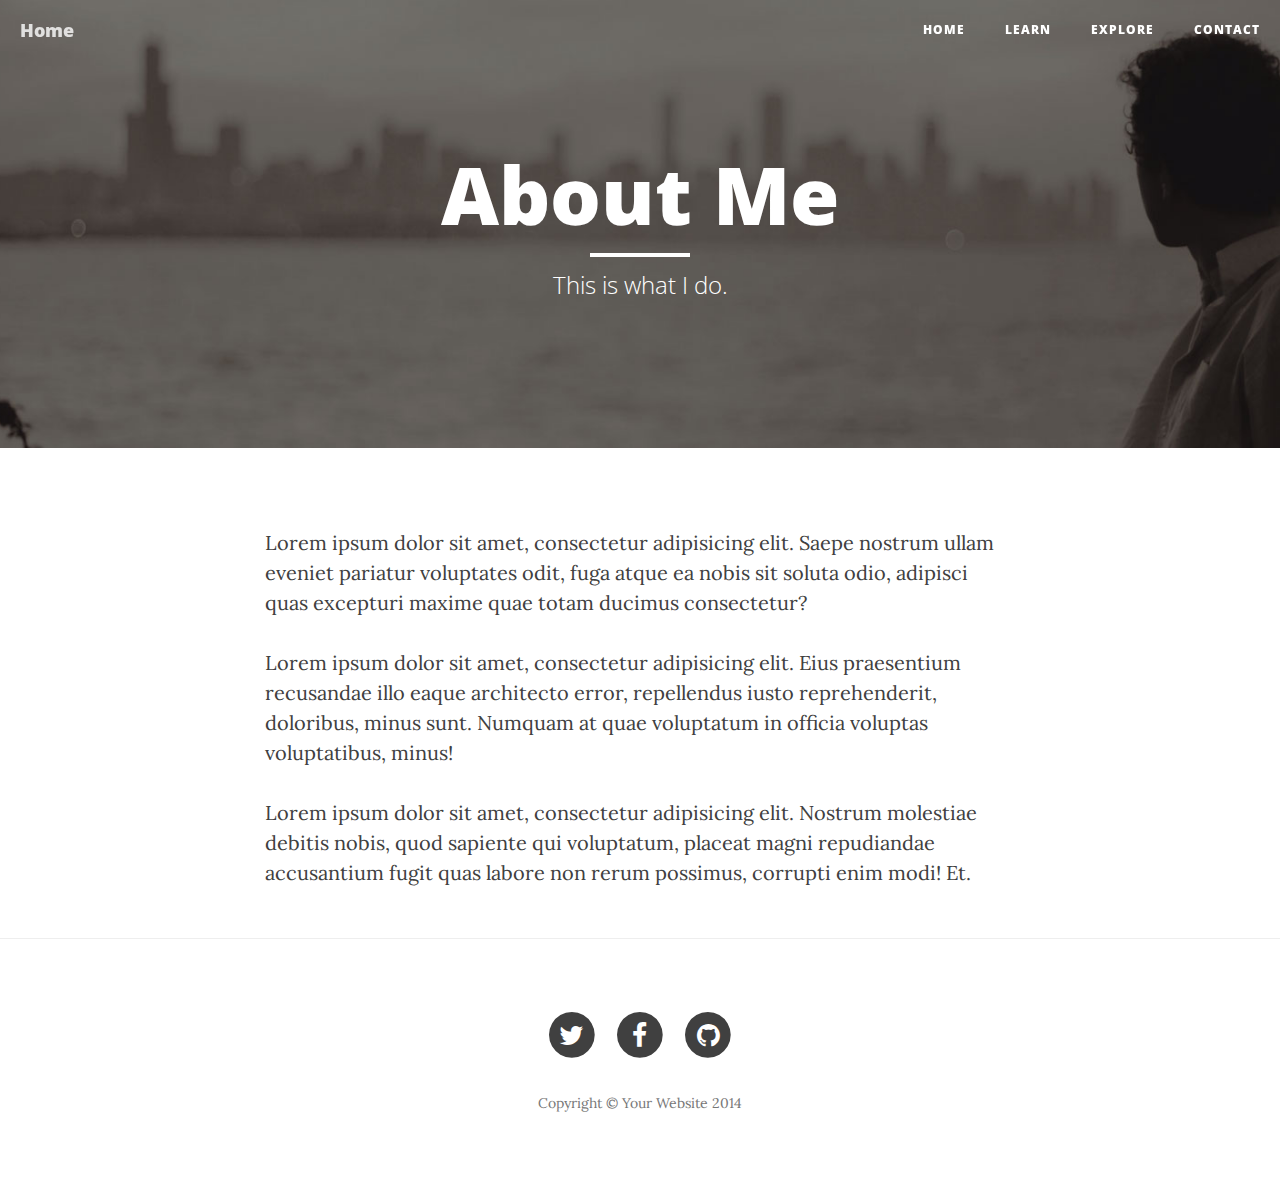
==== explore.html @ 52e505eb "Started to work on explore, but about to pull Romeo's changes" ====
<!DOCTYPE html>
<html lang="en">

<head>

    <meta charset="utf-8">
    <meta http-equiv="X-UA-Compatible" content="IE=edge">
    <meta name="viewport" content="width=device-width, initial-scale=1">
    <meta name="description" content="">
    <meta name="author" content="">

    <title>Sleep Debt</title>

    <!-- Bootstrap Core CSS -->
    <link href="css/bootstrap.min.css" rel="stylesheet">

    <!-- Custom CSS -->
    <link href="css/clean-blog.min.css" rel="stylesheet">

    <!-- Custom Fonts -->
    <link href="http://maxcdn.bootstrapcdn.com/font-awesome/4.1.0/css/font-awesome.min.css" rel="stylesheet" type="text/css">
    <link href='http://fonts.googleapis.com/css?family=Lora:400,700,400italic,700italic' rel='stylesheet' type='text/css'>
    <link href='http://fonts.googleapis.com/css?family=Open+Sans:300italic,400italic,600italic,700italic,800italic,400,300,600,700,800' rel='stylesheet' type='text/css'>

    <!-- HTML5 Shim and Respond.js IE8 support of HTML5 elements and media queries -->
    <!-- WARNING: Respond.js doesn't work if you view the page via file:// -->
    <!--[if lt IE 9]>
        <script src="https://oss.maxcdn.com/libs/html5shiv/3.7.0/html5shiv.js"></script>
        <script src="https://oss.maxcdn.com/libs/respond.js/1.4.2/respond.min.js"></script>
    <![endif]-->

</head>

<body>

    <!-- Navigation -->
    <nav class="navbar navbar-default navbar-custom navbar-fixed-top">
        <div class="container-fluid">
            <!-- Brand and toggle get grouped for better mobile display -->
            <div class="navbar-header page-scroll">
                <button type="button" class="navbar-toggle" data-toggle="collapse" data-target="#bs-example-navbar-collapse-1">
                    <span class="sr-only">Toggle navigation</span>
                    <span class="icon-bar"></span>
                    <span class="icon-bar"></span>
                    <span class="icon-bar"></span>
                </button>
                <a class="navbar-brand" href="index.html">Home</a>
            </div>

            <!-- Collect the nav links, forms, and other content for toggling -->
            <div class="collapse navbar-collapse" id="bs-example-navbar-collapse-1">
                <ul class="nav navbar-nav navbar-right">
                    <li>
                        <a href="index.html">Home</a>
                    </li>
                    <li>
                        <a href="learn.html">Learn</a>
                    </li>
                    <li>
                        <a href="explore.html">Explore</a>
                    </li>
                    <li>
                        <a href="contact.html">Contact</a>
                    </li>
                </ul>
            </div>
            <!-- /.navbar-collapse -->
        </div>
        <!-- /.container -->
    </nav>

    <!-- Page Header -->
    <!-- Set your background image for this header on the line below. -->
    <header class="intro-header" style="background-image: url('img/about-bg.jpg')">
        <div class="container">
            <div class="row">
                <div class="col-lg-8 col-lg-offset-2 col-md-10 col-md-offset-1">
                    <div class="page-heading">
                        <h1>About Me</h1>
                        <hr class="small">
                        <span class="subheading">This is what I do.</span>
                    </div>
                </div>
            </div>
        </div>
    </header>

    <!-- Main Content -->
    <div class="container">
        <div class="row">
            <div class="col-lg-8 col-lg-offset-2 col-md-10 col-md-offset-1">
                <p>Lorem ipsum dolor sit amet, consectetur adipisicing elit. Saepe nostrum ullam eveniet pariatur voluptates odit, fuga atque ea nobis sit soluta odio, adipisci quas excepturi maxime quae totam ducimus consectetur?</p>
                <p>Lorem ipsum dolor sit amet, consectetur adipisicing elit. Eius praesentium recusandae illo eaque architecto error, repellendus iusto reprehenderit, doloribus, minus sunt. Numquam at quae voluptatum in officia voluptas voluptatibus, minus!</p>
                <p>Lorem ipsum dolor sit amet, consectetur adipisicing elit. Nostrum molestiae debitis nobis, quod sapiente qui voluptatum, placeat magni repudiandae accusantium fugit quas labore non rerum possimus, corrupti enim modi! Et.</p>
            </div>
        </div>
    </div>

    <hr>

    <!-- Footer -->
    <footer>
        <div class="container">
            <div class="row">
                <div class="col-lg-8 col-lg-offset-2 col-md-10 col-md-offset-1">
                    <ul class="list-inline text-center">
                        <li>
                            <a href="#">
                                <span class="fa-stack fa-lg">
                                    <i class="fa fa-circle fa-stack-2x"></i>
                                    <i class="fa fa-twitter fa-stack-1x fa-inverse"></i>
                                </span>
                            </a>
                        </li>
                        <li>
                            <a href="#">
                                <span class="fa-stack fa-lg">
                                    <i class="fa fa-circle fa-stack-2x"></i>
                                    <i class="fa fa-facebook fa-stack-1x fa-inverse"></i>
                                </span>
                            </a>
                        </li>
                        <li>
                            <a href="#">
                                <span class="fa-stack fa-lg">
                                    <i class="fa fa-circle fa-stack-2x"></i>
                                    <i class="fa fa-github fa-stack-1x fa-inverse"></i>
                                </span>
                            </a>
                        </li>
                    </ul>
                    <p class="copyright text-muted">Copyright &copy; Your Website 2014</p>
                </div>
            </div>
        </div>
    </footer>

    <!-- jQuery -->
    <script src="js/jquery.js"></script>

    <!-- Bootstrap Core JavaScript -->
    <script src="js/bootstrap.min.js"></script>

    <!-- Custom Theme JavaScript -->
    <script src="js/clean-blog.min.js"></script>

</body>

</html>
---- css/clean-blog.min.css ----
/*!
 * Clean Blog v1.0.0 (http://startbootstrap.com)
 * Copyright 2014 Start Bootstrap
 * Licensed under Apache 2.0 (https://github.com/IronSummitMedia/startbootstrap/blob/gh-pages/LICENSE)
 */

body{font-family:Lora,'Times New Roman',serif;font-size:20px;color:#404040}p{line-height:1.5;margin:30px 0}p a{text-decoration:underline}h1,h2,h3,h4,h5,h6{font-family:'Open Sans','Helvetica Neue',Helvetica,Arial,sans-serif;font-weight:800}a{color:#404040}a:hover,a:focus{color:#0085a1}a img:hover,a img:focus{cursor:zoom-in}blockquote{color:gray;font-style:italic}hr.small{max-width:100px;margin:15px auto;border-width:4px;border-color:#fff}.navbar-custom{position:absolute;top:0;left:0;width:100%;z-index:3;font-family:'Open Sans','Helvetica Neue',Helvetica,Arial,sans-serif}.navbar-custom .navbar-brand{font-weight:800}.navbar-custom .nav li a{text-transform:uppercase;font-size:12px;font-weight:800;letter-spacing:1px}@media only screen and (min-width:768px){.navbar-custom{background:0 0;border-bottom:1px solid transparent}.navbar-custom .navbar-brand{color:#fff;padding:20px}.navbar-custom .navbar-brand:hover,.navbar-custom .navbar-brand:focus{color:rgba(255,255,255,.8)}.navbar-custom .nav li a{color:#fff;padding:20px}.navbar-custom .nav li a:hover,.navbar-custom .nav li a:focus{color:rgba(255,255,255,.8)}}@media only screen and (min-width:1170px){.navbar-custom{-webkit-transition:background-color .3s;-moz-transition:background-color .3s;transition:background-color .3s;-webkit-transform:translate3d(0,0,0);-moz-transform:translate3d(0,0,0);-ms-transform:translate3d(0,0,0);-o-transform:translate3d(0,0,0);transform:translate3d(0,0,0);-webkit-backface-visibility:hidden;backface-visibility:hidden}.navbar-custom.is-fixed{position:fixed;top:-61px;background-color:rgba(255,255,255,.9);border-bottom:1px solid #f2f2f2;-webkit-transition:-webkit-transform .3s;-moz-transition:-moz-transform .3s;transition:transform .3s}.navbar-custom.is-fixed .navbar-brand{color:#404040}.navbar-custom.is-fixed .navbar-brand:hover,.navbar-custom.is-fixed .navbar-brand:focus{color:#0085a1}.navbar-custom.is-fixed .nav li a{color:#404040}.navbar-custom.is-fixed .nav li a:hover,.navbar-custom.is-fixed .nav li a:focus{color:#0085a1}.navbar-custom.is-visible{-webkit-transform:translate3d(0,100%,0);-moz-transform:translate3d(0,100%,0);-ms-transform:translate3d(0,100%,0);-o-transform:translate3d(0,100%,0);transform:translate3d(0,100%,0)}}.intro-header{background-color:gray;background:no-repeat center center;background-attachment:scroll;-webkit-background-size:cover;-moz-background-size:cover;background-size:cover;-o-background-size:cover;margin-bottom:50px}.intro-header .site-heading,.intro-header .post-heading,.intro-header .page-heading{padding:100px 0 50px;color:#fff}@media only screen and (min-width:768px){.intro-header .site-heading,.intro-header .post-heading,.intro-header .page-heading{padding:150px 0}}.intro-header .site-heading,.intro-header .page-heading{text-align:center}.intro-header .site-heading h1,.intro-header .page-heading h1{margin-top:0;font-size:50px}.intro-header .site-heading .subheading,.intro-header .page-heading .subheading{font-size:24px;line-height:1.1;display:block;font-family:'Open Sans','Helvetica Neue',Helvetica,Arial,sans-serif;font-weight:300;margin:10px 0 0}@media only screen and (min-width:768px){.intro-header .site-heading h1,.intro-header .page-heading h1{font-size:80px}}.intro-header .post-heading h1{font-size:35px}.intro-header .post-heading .subheading,.intro-header .post-heading .meta{line-height:1.1;display:block}.intro-header .post-heading .subheading{font-family:'Open Sans','Helvetica Neue',Helvetica,Arial,sans-serif;font-size:24px;margin:10px 0 30px;font-weight:600}.intro-header .post-heading .meta{font-family:Lora,'Times New Roman',serif;font-style:italic;font-weight:300;font-size:20px}.intro-header .post-heading .meta a{color:#fff}@media only screen and (min-width:768px){.intro-header .post-heading h1{font-size:55px}.intro-header .post-heading .subheading{font-size:30px}}.post-preview>a{color:#404040}.post-preview>a:hover,.post-preview>a:focus{text-decoration:none;color:#0085a1}.post-preview>a>.post-title{font-size:30px;margin-top:30px;margin-bottom:10px}.post-preview>a>.post-subtitle{margin:0;font-weight:300;margin-bottom:10px}.post-preview>.post-meta{color:gray;font-size:18px;font-style:italic;margin-top:0}.post-preview>.post-meta>a{text-decoration:none;color:#404040}.post-preview>.post-meta>a:hover,.post-preview>.post-meta>a:focus{color:#0085a1;text-decoration:underline}@media only screen and (min-width:768px){.post-preview>a>.post-title{font-size:36px}}.section-heading{font-size:36px;margin-top:60px;font-weight:700}.caption{text-align:center;font-size:14px;padding:10px;font-style:italic;margin:0;display:block;border-bottom-right-radius:5px;border-bottom-left-radius:5px}footer{padding:50px 0 65px}footer .list-inline{margin:0;padding:0}footer .copyright{font-size:14px;text-align:center;margin-bottom:0}.floating-label-form-group{font-size:14px;position:relative;margin-bottom:0;padding-bottom:.5em;border-bottom:1px solid #eee}.floating-label-form-group input,.floating-label-form-group textarea{z-index:1;position:relative;padding-right:0;padding-left:0;border:none;border-radius:0;font-size:1.5em;background:0 0;box-shadow:none!important;resize:none}.floating-label-form-group label{display:block;z-index:0;position:relative;top:2em;margin:0;font-size:.85em;line-height:1.764705882em;vertical-align:middle;vertical-align:baseline;opacity:0;-webkit-transition:top .3s ease,opacity .3s ease;-moz-transition:top .3s ease,opacity .3s ease;-ms-transition:top .3s ease,opacity .3s ease;transition:top .3s ease,opacity .3s ease}.floating-label-form-group::not(:first-child){padding-left:14px;border-left:1px solid #eee}.floating-label-form-group-with-value label{top:0;opacity:1}.floating-label-form-group-with-focus label{color:#0085a1}form .row:first-child .floating-label-form-group{border-top:1px solid #eee}.btn{font-family:'Open Sans','Helvetica Neue',Helvetica,Arial,sans-serif;text-transform:uppercase;font-size:14px;font-weight:800;letter-spacing:1px;border-radius:0;padding:15px 25px}.btn-lg{font-size:16px;padding:25px 35px}.btn-default:hover,.btn-default:focus{background-color:#0085a1;border:1px solid #0085a1;color:#fff}.pager{margin:20px 0 0}.pager li>a,.pager li>span{font-family:'Open Sans','Helvetica Neue',Helvetica,Arial,sans-serif;text-transform:uppercase;font-size:14px;font-weight:800;letter-spacing:1px;padding:15px 25px;background-color:#fff;border-radius:0}.pager li>a:hover,.pager li>a:focus{color:#fff;background-color:#0085a1;border:1px solid #0085a1}.pager .disabled>a,.pager .disabled>a:hover,.pager .disabled>a:focus,.pager .disabled>span{color:gray;background-color:#404040;cursor:not-allowed}::-moz-selection{color:#fff;text-shadow:none;background:#0085a1}::selection{color:#fff;text-shadow:none;background:#0085a1}img::selection{color:#fff;background:0 0}img::-moz-selection{color:#fff;background:0 0}body{webkit-tap-highlight-color:#0085a1}
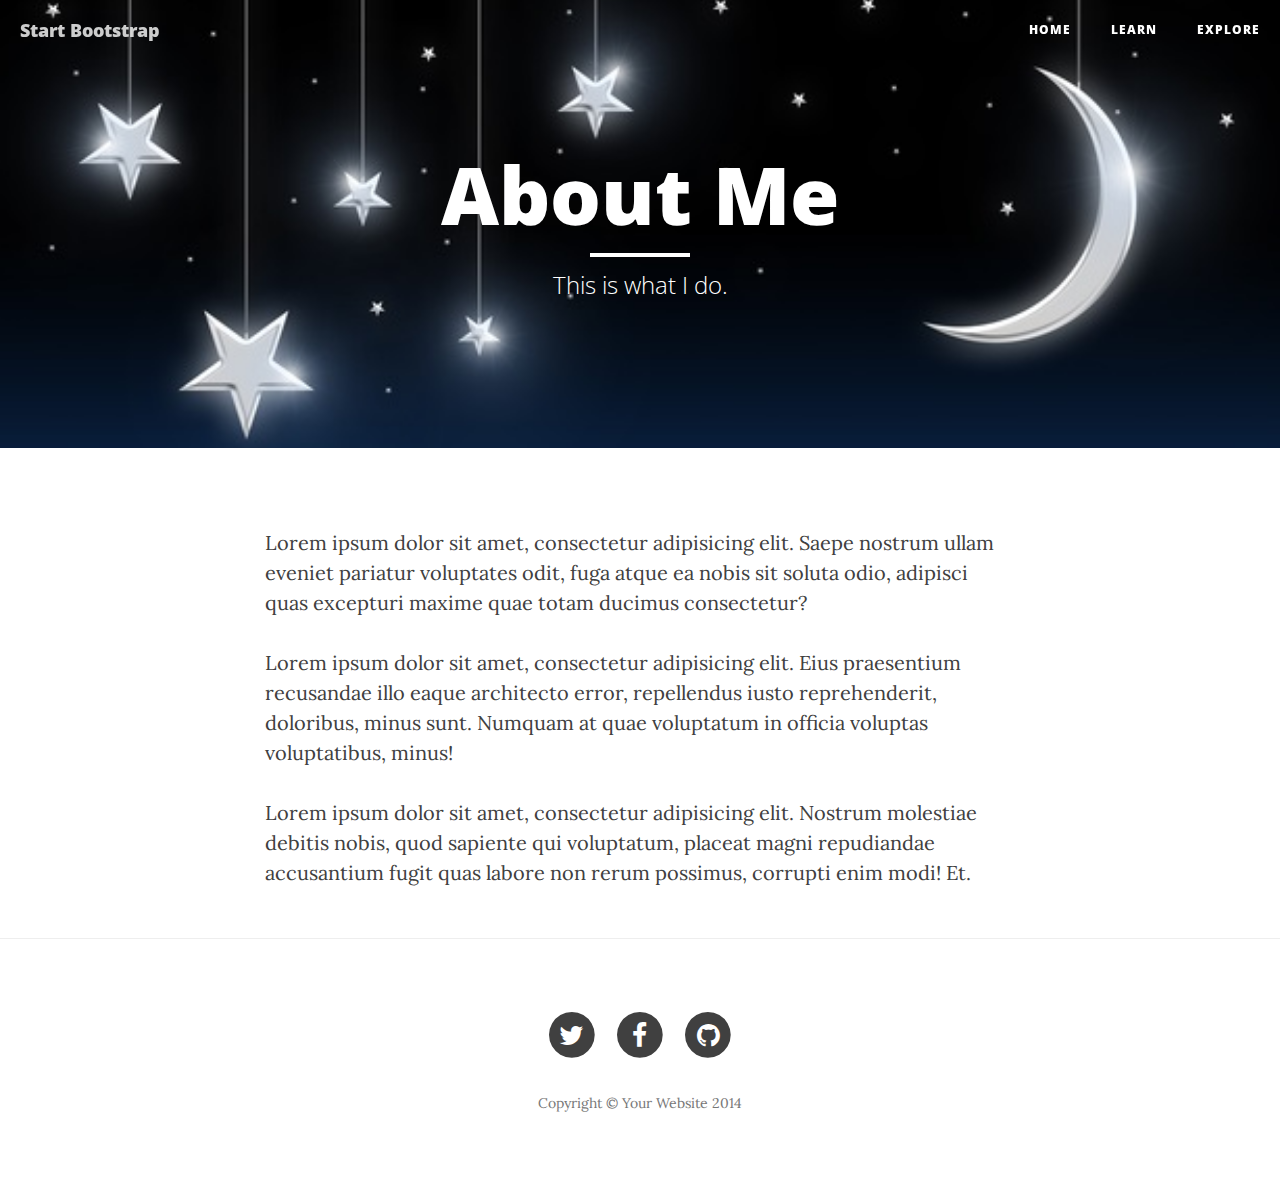
==== commit 6ba603e7: "fixed formatting on other site pages" ====
--- a/explore.html
+++ b/explore.html
@@ -9,7 +9,7 @@
     <meta name="description" content="">
     <meta name="author" content="">
 
-    <title>Sleep Debt</title>
+    <title>Clean Blog - About</title>
 
     <!-- Bootstrap Core CSS -->
     <link href="css/bootstrap.min.css" rel="stylesheet">
@@ -44,11 +44,12 @@
                     <span class="icon-bar"></span>
                     <span class="icon-bar"></span>
                 </button>
-                <a class="navbar-brand" href="index.html">Home</a>
+                <a class="navbar-brand" href="index.html">Start Bootstrap</a>
             </div>
 
             <!-- Collect the nav links, forms, and other content for toggling -->
             <div class="collapse navbar-collapse" id="bs-example-navbar-collapse-1">
+                <div class="collapse navbar-collapse" id="bs-example-navbar-collapse-1">
                 <ul class="nav navbar-nav navbar-right">
                     <li>
                         <a href="index.html">Home</a>
@@ -59,10 +60,8 @@
                     <li>
                         <a href="explore.html">Explore</a>
                     </li>
-                    <li>
-                        <a href="contact.html">Contact</a>
-                    </li>
                 </ul>
+            </div>
             </div>
             <!-- /.navbar-collapse -->
         </div>
@@ -71,7 +70,7 @@
 
     <!-- Page Header -->
     <!-- Set your background image for this header on the line below. -->
-    <header class="intro-header" style="background-image: url('img/about-bg.jpg')">
+    <header class="intro-header" style="background-image: url('img/night-sky.jpg')">
         <div class="container">
             <div class="row">
                 <div class="col-lg-8 col-lg-offset-2 col-md-10 col-md-offset-1">
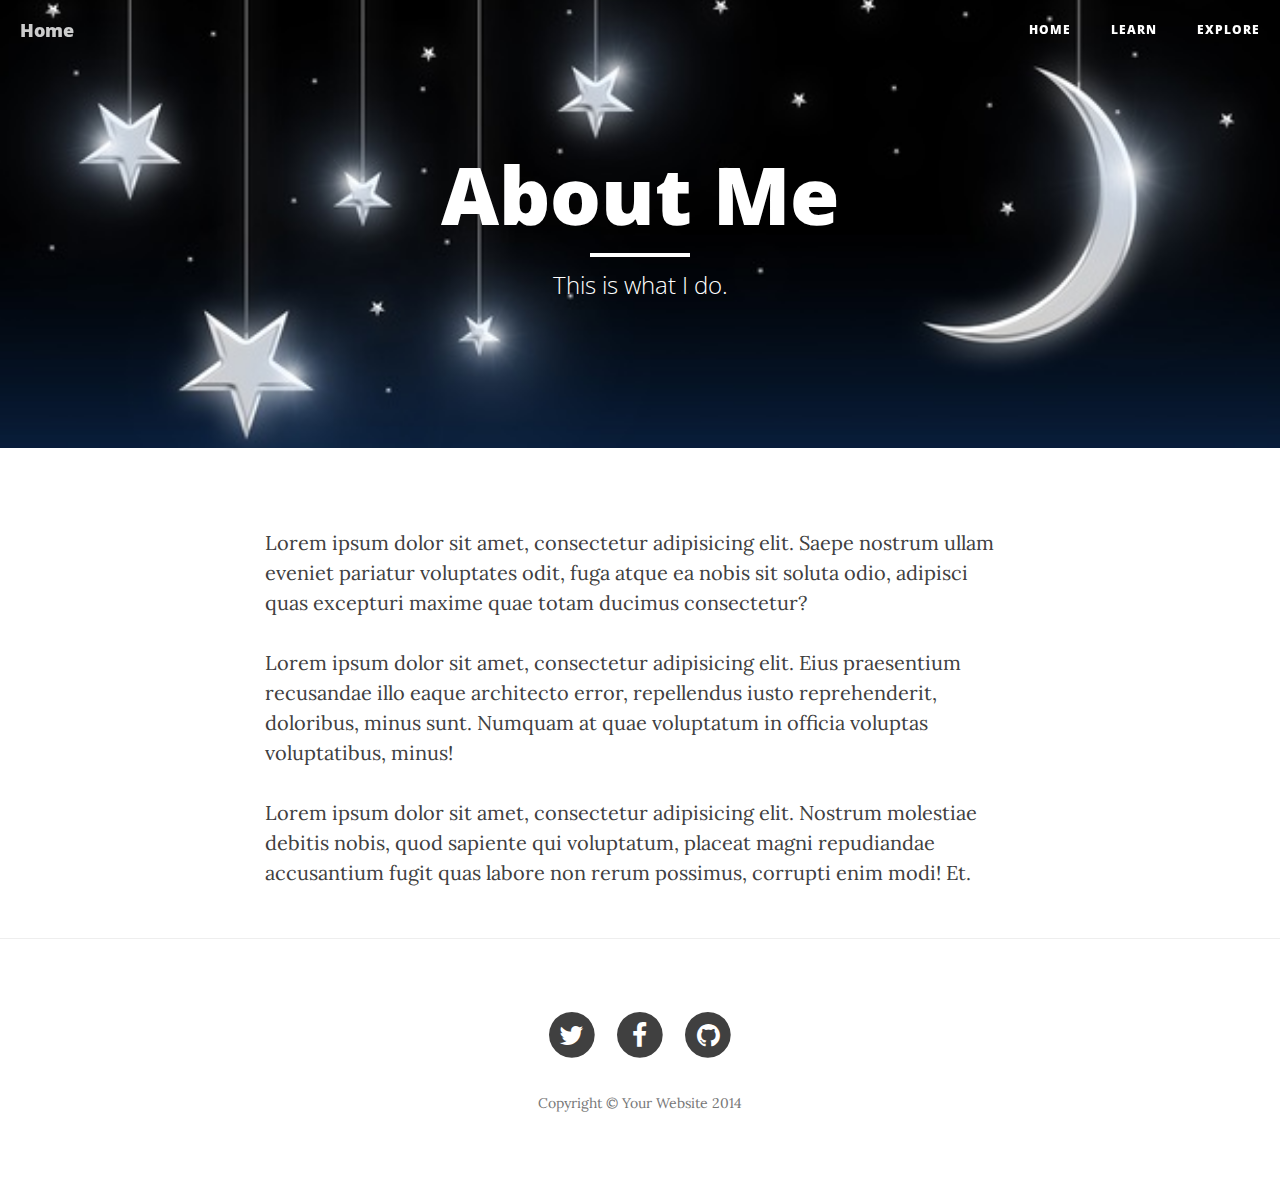
==== commit 0fc6fdfb: "Fixed merge conflicts" ====
--- a/explore.html
+++ b/explore.html
@@ -9,7 +9,7 @@
     <meta name="description" content="">
     <meta name="author" content="">
 
-    <title>Clean Blog - About</title>
+    <title>Sleep Debt</title>
 
     <!-- Bootstrap Core CSS -->
     <link href="css/bootstrap.min.css" rel="stylesheet">
@@ -44,7 +44,7 @@
                     <span class="icon-bar"></span>
                     <span class="icon-bar"></span>
                 </button>
-                <a class="navbar-brand" href="index.html">Start Bootstrap</a>
+                <a class="navbar-brand" href="index.html">Home</a>
             </div>
 
             <!-- Collect the nav links, forms, and other content for toggling -->
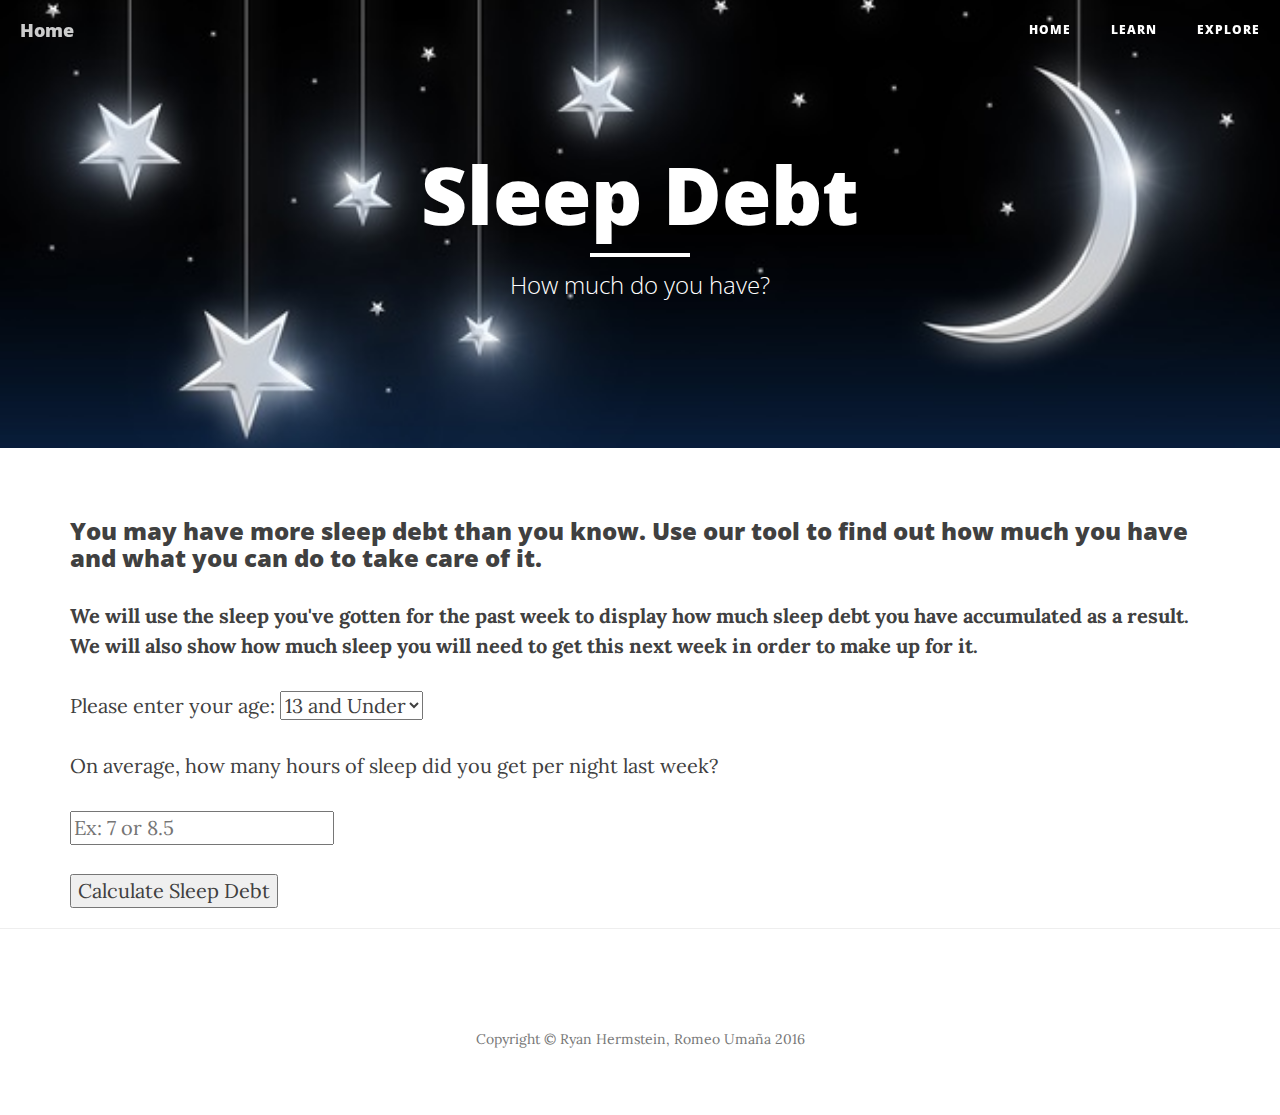
==== commit 56aa5f96: "Made more progress on explore. Inputs are all set up" ====
--- a/explore.html
+++ b/explore.html
@@ -75,9 +75,9 @@
             <div class="row">
                 <div class="col-lg-8 col-lg-offset-2 col-md-10 col-md-offset-1">
                     <div class="page-heading">
-                        <h1>About Me</h1>
+                        <h1>Sleep Debt</h1>
                         <hr class="small">
-                        <span class="subheading">This is what I do.</span>
+                        <span class="subheading">How much do you have?</span>
                     </div>
                 </div>
             </div>
@@ -86,15 +86,29 @@
 
     <!-- Main Content -->
     <div class="container">
-        <div class="row">
-            <div class="col-lg-8 col-lg-offset-2 col-md-10 col-md-offset-1">
-                <p>Lorem ipsum dolor sit amet, consectetur adipisicing elit. Saepe nostrum ullam eveniet pariatur voluptates odit, fuga atque ea nobis sit soluta odio, adipisci quas excepturi maxime quae totam ducimus consectetur?</p>
-                <p>Lorem ipsum dolor sit amet, consectetur adipisicing elit. Eius praesentium recusandae illo eaque architecto error, repellendus iusto reprehenderit, doloribus, minus sunt. Numquam at quae voluptatum in officia voluptas voluptatibus, minus!</p>
-                <p>Lorem ipsum dolor sit amet, consectetur adipisicing elit. Nostrum molestiae debitis nobis, quod sapiente qui voluptatum, placeat magni repudiandae accusantium fugit quas labore non rerum possimus, corrupti enim modi! Et.</p>
-            </div>
-        </div>
+        <h3>
+            You may have more sleep debt than you know. Use our tool to find out how much you have
+            and what you can do to take care of it. 
+        </h3>
+        <p><b>
+            We will use the sleep you've gotten for the past week to display how much sleep debt
+            you have accumulated as a result. We will also show how much sleep you will need to get
+            this next week in order to make up for it.
+        </b></p>
+        Please enter your age:
+        <select id="age-range">
+            <option value="13under">13 and Under</option>
+            <option value="144to17">14-17</option>
+            <option value="18to25">18-25</option>
+            <option value="26up">26 and Up</option>
+        </select>
+        <p> On average, how many hours of sleep did you get per night last week? </p>
+        <input type="text" id="sleep-hours" placeholder="Ex: 7 or 8.5">
+        <br>
+        <br>
+        <button id="calculate">Calculate Sleep Debt</button>
+        <script src="js/script.js"></script>
     </div>
-
     <hr>
 
     <!-- Footer -->
@@ -102,33 +116,7 @@
         <div class="container">
             <div class="row">
                 <div class="col-lg-8 col-lg-offset-2 col-md-10 col-md-offset-1">
-                    <ul class="list-inline text-center">
-                        <li>
-                            <a href="#">
-                                <span class="fa-stack fa-lg">
-                                    <i class="fa fa-circle fa-stack-2x"></i>
-                                    <i class="fa fa-twitter fa-stack-1x fa-inverse"></i>
-                                </span>
-                            </a>
-                        </li>
-                        <li>
-                            <a href="#">
-                                <span class="fa-stack fa-lg">
-                                    <i class="fa fa-circle fa-stack-2x"></i>
-                                    <i class="fa fa-facebook fa-stack-1x fa-inverse"></i>
-                                </span>
-                            </a>
-                        </li>
-                        <li>
-                            <a href="#">
-                                <span class="fa-stack fa-lg">
-                                    <i class="fa fa-circle fa-stack-2x"></i>
-                                    <i class="fa fa-github fa-stack-1x fa-inverse"></i>
-                                </span>
-                            </a>
-                        </li>
-                    </ul>
-                    <p class="copyright text-muted">Copyright &copy; Your Website 2014</p>
+                    <p class="copyright text-muted">Copyright &copy; Ryan Hermstein, Romeo Umaña 2016</p>
                 </div>
             </div>
         </div>
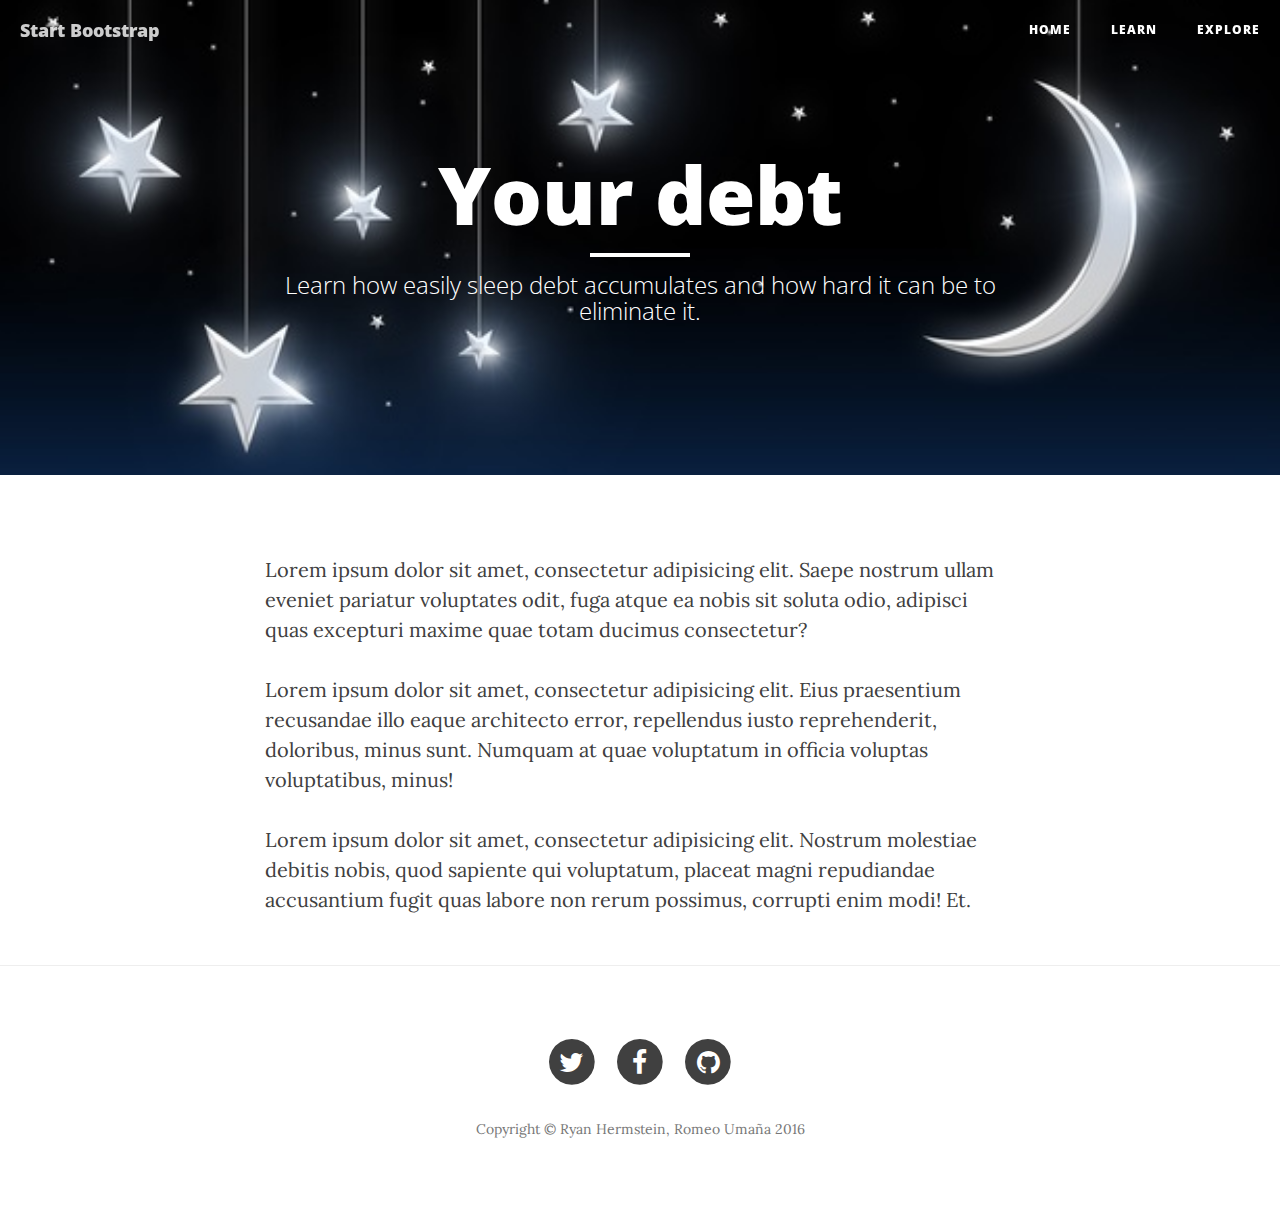
==== commit 38bc69a1: "added info" ====
--- a/explore.html
+++ b/explore.html
@@ -9,7 +9,7 @@
     <meta name="description" content="">
     <meta name="author" content="">
 
-    <title>Sleep Debt</title>
+    <title>Clean Blog - About</title>
 
     <!-- Bootstrap Core CSS -->
     <link href="css/bootstrap.min.css" rel="stylesheet">
@@ -44,7 +44,7 @@
                     <span class="icon-bar"></span>
                     <span class="icon-bar"></span>
                 </button>
-                <a class="navbar-brand" href="index.html">Home</a>
+                <a class="navbar-brand" href="index.html">Start Bootstrap</a>
             </div>
 
             <!-- Collect the nav links, forms, and other content for toggling -->
@@ -75,9 +75,9 @@
             <div class="row">
                 <div class="col-lg-8 col-lg-offset-2 col-md-10 col-md-offset-1">
                     <div class="page-heading">
-                        <h1>Sleep Debt</h1>
+                        <h1>Your debt</h1>
                         <hr class="small">
-                        <span class="subheading">How much do you have?</span>
+                        <span class="subheading">Learn how easily sleep debt accumulates and how hard it can be to eliminate it.</span>
                     </div>
                 </div>
             </div>
@@ -86,29 +86,15 @@
 
     <!-- Main Content -->
     <div class="container">
-        <h3>
-            You may have more sleep debt than you know. Use our tool to find out how much you have
-            and what you can do to take care of it. 
-        </h3>
-        <p><b>
-            We will use the sleep you've gotten for the past week to display how much sleep debt
-            you have accumulated as a result. We will also show how much sleep you will need to get
-            this next week in order to make up for it.
-        </b></p>
-        Please enter your age:
-        <select id="age-range">
-            <option value="13under">13 and Under</option>
-            <option value="144to17">14-17</option>
-            <option value="18to25">18-25</option>
-            <option value="26up">26 and Up</option>
-        </select>
-        <p> On average, how many hours of sleep did you get per night last week? </p>
-        <input type="text" id="sleep-hours" placeholder="Ex: 7 or 8.5">
-        <br>
-        <br>
-        <button id="calculate">Calculate Sleep Debt</button>
-        <script src="js/script.js"></script>
+        <div class="row">
+            <div class="col-lg-8 col-lg-offset-2 col-md-10 col-md-offset-1">
+                <p>Lorem ipsum dolor sit amet, consectetur adipisicing elit. Saepe nostrum ullam eveniet pariatur voluptates odit, fuga atque ea nobis sit soluta odio, adipisci quas excepturi maxime quae totam ducimus consectetur?</p>
+                <p>Lorem ipsum dolor sit amet, consectetur adipisicing elit. Eius praesentium recusandae illo eaque architecto error, repellendus iusto reprehenderit, doloribus, minus sunt. Numquam at quae voluptatum in officia voluptas voluptatibus, minus!</p>
+                <p>Lorem ipsum dolor sit amet, consectetur adipisicing elit. Nostrum molestiae debitis nobis, quod sapiente qui voluptatum, placeat magni repudiandae accusantium fugit quas labore non rerum possimus, corrupti enim modi! Et.</p>
+            </div>
+        </div>
     </div>
+
     <hr>
 
     <!-- Footer -->
@@ -116,6 +102,32 @@
         <div class="container">
             <div class="row">
                 <div class="col-lg-8 col-lg-offset-2 col-md-10 col-md-offset-1">
+                    <ul class="list-inline text-center">
+                        <li>
+                            <a href="#">
+                                <span class="fa-stack fa-lg">
+                                    <i class="fa fa-circle fa-stack-2x"></i>
+                                    <i class="fa fa-twitter fa-stack-1x fa-inverse"></i>
+                                </span>
+                            </a>
+                        </li>
+                        <li>
+                            <a href="#">
+                                <span class="fa-stack fa-lg">
+                                    <i class="fa fa-circle fa-stack-2x"></i>
+                                    <i class="fa fa-facebook fa-stack-1x fa-inverse"></i>
+                                </span>
+                            </a>
+                        </li>
+                        <li>
+                            <a href="#">
+                                <span class="fa-stack fa-lg">
+                                    <i class="fa fa-circle fa-stack-2x"></i>
+                                    <i class="fa fa-github fa-stack-1x fa-inverse"></i>
+                                </span>
+                            </a>
+                        </li>
+                    </ul>
                     <p class="copyright text-muted">Copyright &copy; Ryan Hermstein, Romeo Umaña 2016</p>
                 </div>
             </div>
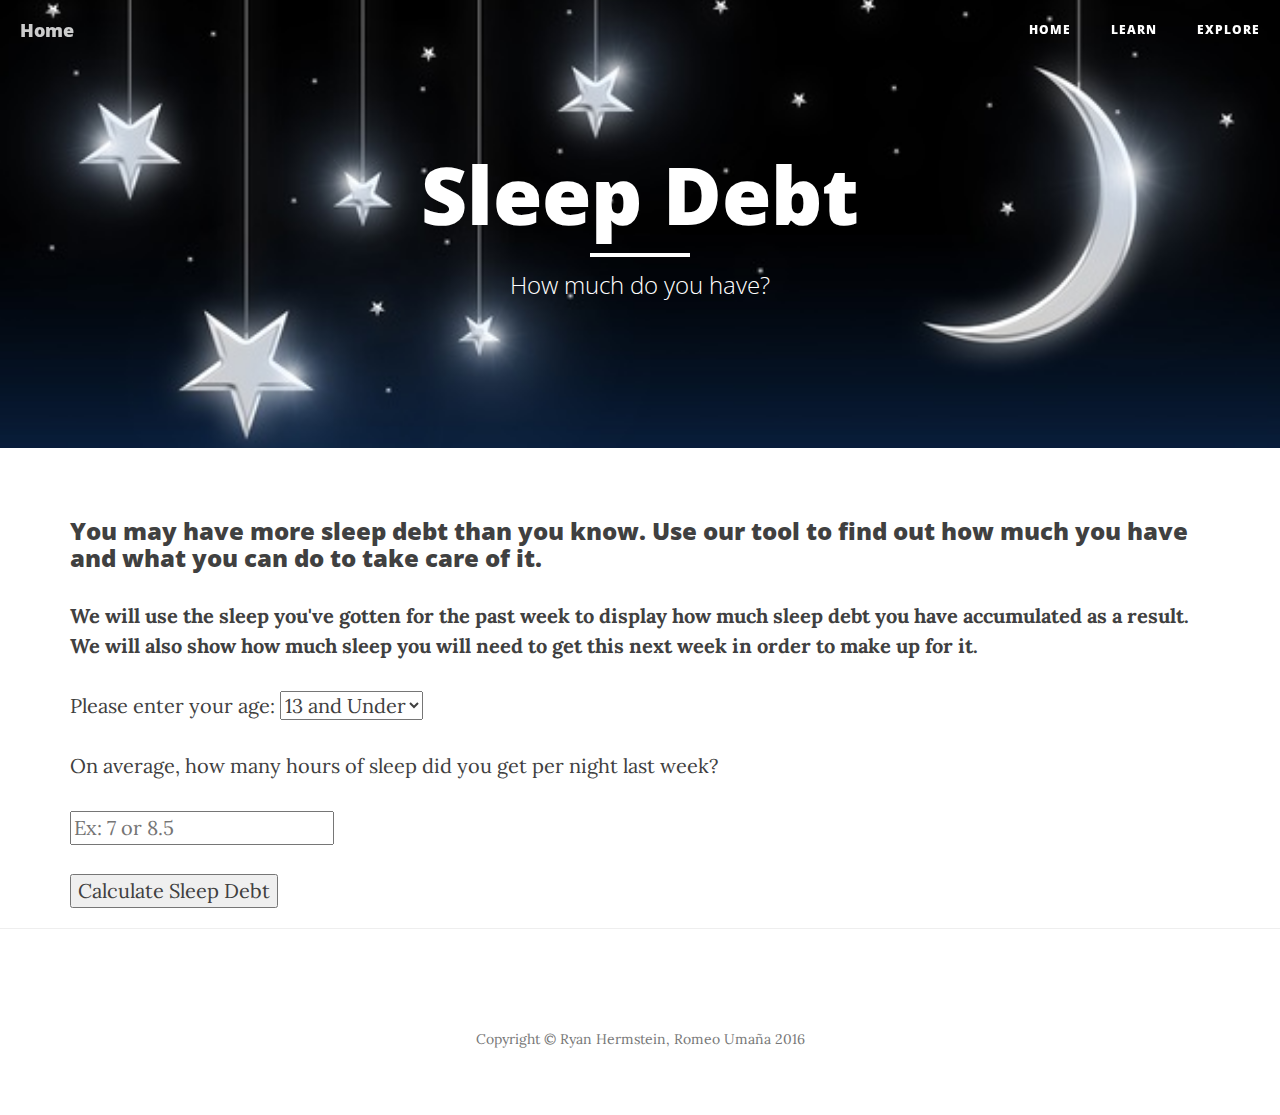
==== commit 1096c548: "fixed merge conflict" ====
--- a/explore.html
+++ b/explore.html
@@ -9,7 +9,7 @@
     <meta name="description" content="">
     <meta name="author" content="">
 
-    <title>Clean Blog - About</title>
+    <title>Sleep Debt</title>
 
     <!-- Bootstrap Core CSS -->
     <link href="css/bootstrap.min.css" rel="stylesheet">
@@ -44,7 +44,7 @@
                     <span class="icon-bar"></span>
                     <span class="icon-bar"></span>
                 </button>
-                <a class="navbar-brand" href="index.html">Start Bootstrap</a>
+                <a class="navbar-brand" href="index.html">Home</a>
             </div>
 
             <!-- Collect the nav links, forms, and other content for toggling -->
@@ -75,9 +75,9 @@
             <div class="row">
                 <div class="col-lg-8 col-lg-offset-2 col-md-10 col-md-offset-1">
                     <div class="page-heading">
-                        <h1>Your debt</h1>
+                        <h1>Sleep Debt</h1>
                         <hr class="small">
-                        <span class="subheading">Learn how easily sleep debt accumulates and how hard it can be to eliminate it.</span>
+                        <span class="subheading">How much do you have?</span>
                     </div>
                 </div>
             </div>
@@ -86,15 +86,29 @@
 
     <!-- Main Content -->
     <div class="container">
-        <div class="row">
-            <div class="col-lg-8 col-lg-offset-2 col-md-10 col-md-offset-1">
-                <p>Lorem ipsum dolor sit amet, consectetur adipisicing elit. Saepe nostrum ullam eveniet pariatur voluptates odit, fuga atque ea nobis sit soluta odio, adipisci quas excepturi maxime quae totam ducimus consectetur?</p>
-                <p>Lorem ipsum dolor sit amet, consectetur adipisicing elit. Eius praesentium recusandae illo eaque architecto error, repellendus iusto reprehenderit, doloribus, minus sunt. Numquam at quae voluptatum in officia voluptas voluptatibus, minus!</p>
-                <p>Lorem ipsum dolor sit amet, consectetur adipisicing elit. Nostrum molestiae debitis nobis, quod sapiente qui voluptatum, placeat magni repudiandae accusantium fugit quas labore non rerum possimus, corrupti enim modi! Et.</p>
-            </div>
-        </div>
+        <h3>
+            You may have more sleep debt than you know. Use our tool to find out how much you have
+            and what you can do to take care of it. 
+        </h3>
+        <p><b>
+            We will use the sleep you've gotten for the past week to display how much sleep debt
+            you have accumulated as a result. We will also show how much sleep you will need to get
+            this next week in order to make up for it.
+        </b></p>
+        Please enter your age:
+        <select id="age-range">
+            <option value="13under">13 and Under</option>
+            <option value="144to17">14-17</option>
+            <option value="18to25">18-25</option>
+            <option value="26up">26 and Up</option>
+        </select>
+        <p> On average, how many hours of sleep did you get per night last week? </p>
+        <input type="text" id="sleep-hours" placeholder="Ex: 7 or 8.5">
+        <br>
+        <br>
+        <button id="calculate">Calculate Sleep Debt</button>
+        <script src="js/script.js"></script>
     </div>
-
     <hr>
 
     <!-- Footer -->
@@ -102,32 +116,6 @@
         <div class="container">
             <div class="row">
                 <div class="col-lg-8 col-lg-offset-2 col-md-10 col-md-offset-1">
-                    <ul class="list-inline text-center">
-                        <li>
-                            <a href="#">
-                                <span class="fa-stack fa-lg">
-                                    <i class="fa fa-circle fa-stack-2x"></i>
-                                    <i class="fa fa-twitter fa-stack-1x fa-inverse"></i>
-                                </span>
-                            </a>
-                        </li>
-                        <li>
-                            <a href="#">
-                                <span class="fa-stack fa-lg">
-                                    <i class="fa fa-circle fa-stack-2x"></i>
-                                    <i class="fa fa-facebook fa-stack-1x fa-inverse"></i>
-                                </span>
-                            </a>
-                        </li>
-                        <li>
-                            <a href="#">
-                                <span class="fa-stack fa-lg">
-                                    <i class="fa fa-circle fa-stack-2x"></i>
-                                    <i class="fa fa-github fa-stack-1x fa-inverse"></i>
-                                </span>
-                            </a>
-                        </li>
-                    </ul>
                     <p class="copyright text-muted">Copyright &copy; Ryan Hermstein, Romeo Umaña 2016</p>
                 </div>
             </div>
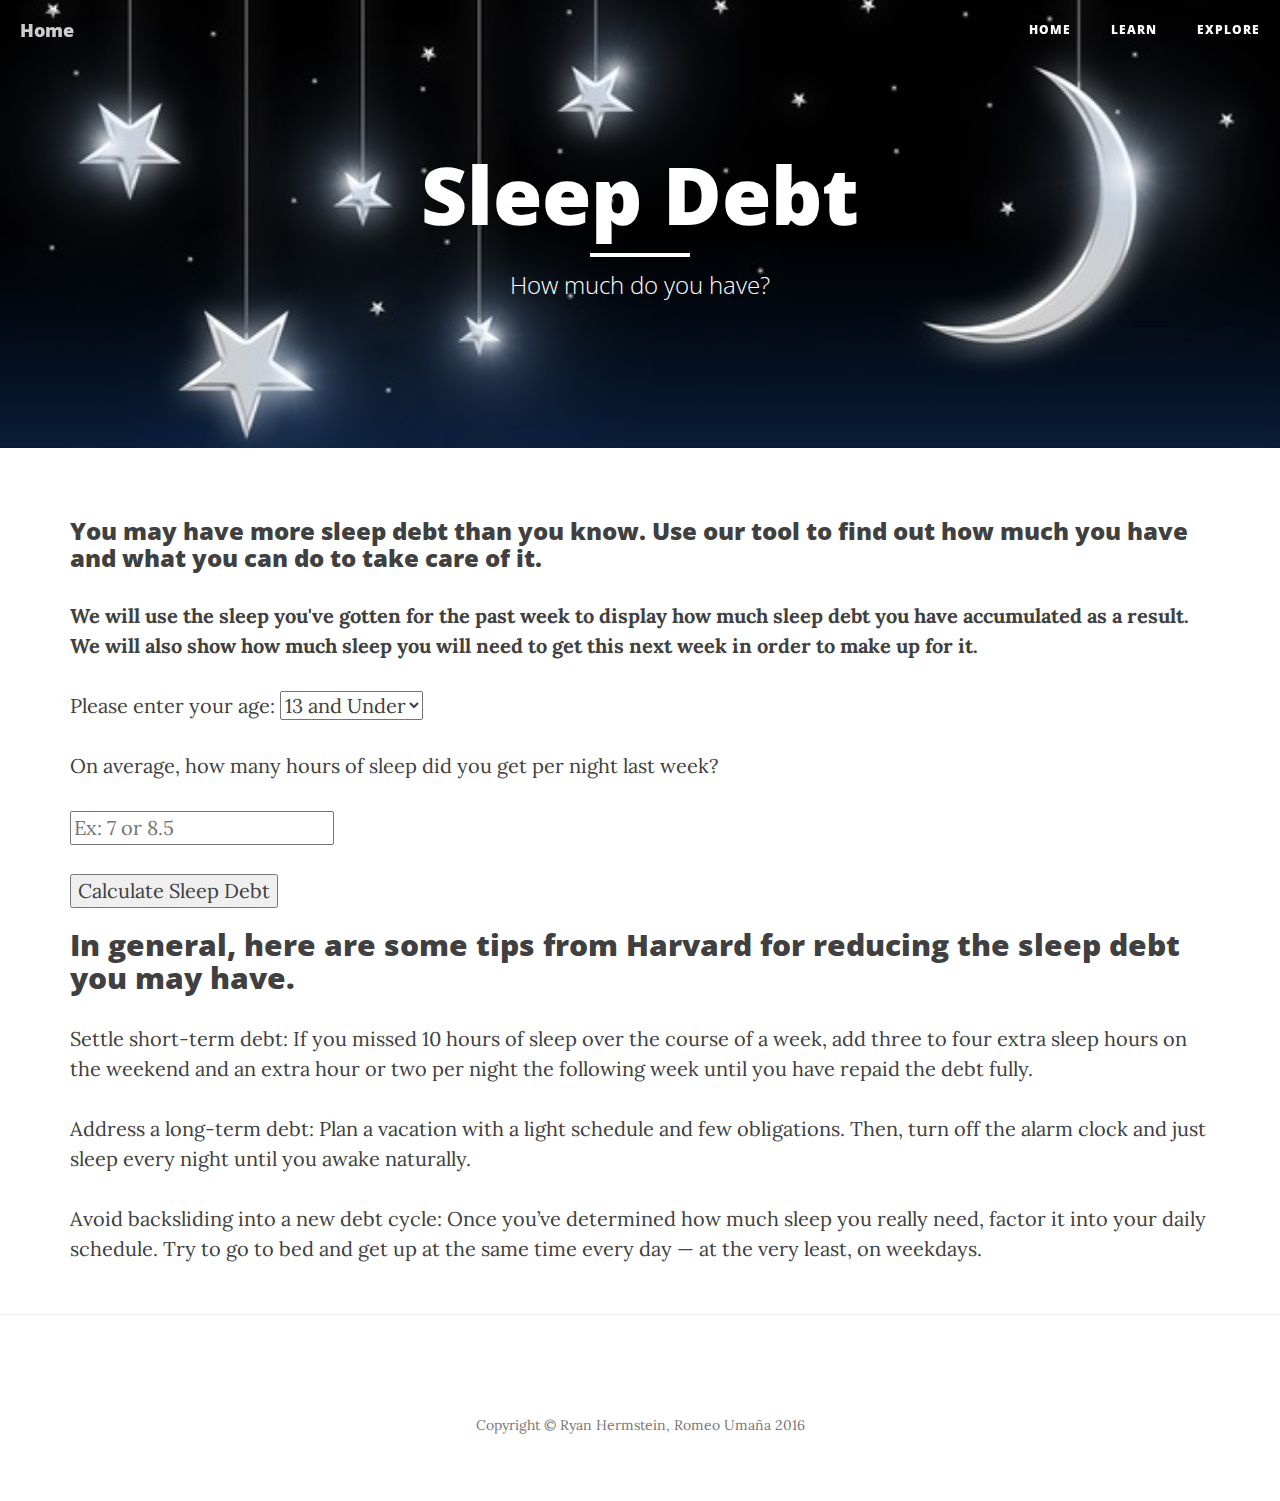
==== commit 5ced59b4: "Learning page is finished!" ====
--- a/explore.html
+++ b/explore.html
@@ -29,6 +29,8 @@
         <script src="https://oss.maxcdn.com/libs/respond.js/1.4.2/respond.min.js"></script>
     <![endif]-->
 
+    <script src='js/chart.js'></script>
+    <script src="js/script.js"></script>
 </head>
 
 <body>
@@ -85,7 +87,7 @@
     </header>
 
     <!-- Main Content -->
-    <div class="container">
+    <div id="main-content" class="container">
         <h3>
             You may have more sleep debt than you know. Use our tool to find out how much you have
             and what you can do to take care of it. 
@@ -98,7 +100,7 @@
         Please enter your age:
         <select id="age-range">
             <option value="13under">13 and Under</option>
-            <option value="144to17">14-17</option>
+            <option value="14to17">14-17</option>
             <option value="18to25">18-25</option>
             <option value="26up">26 and Up</option>
         </select>
@@ -107,7 +109,13 @@
         <br>
         <br>
         <button id="calculate">Calculate Sleep Debt</button>
-        <script src="js/script.js"></script>
+        <div id="added-content"></div>
+        <h2>In general, here are some tips from Harvard for reducing the sleep debt you may have.</h2>
+        <p>Settle short-term debt: If you missed 10 hours of sleep over the course of a week, add three to four extra sleep hours on the weekend and an extra hour or two per night the following week until you have repaid the debt fully.</p>
+
+        <p>Address a long-term debt: Plan a vacation with a light schedule and few obligations. Then, turn off the alarm clock and just sleep every night until you awake naturally.</p>
+
+        <p>Avoid backsliding into a new debt cycle: Once you’ve determined how much sleep you really need, factor it into your daily schedule. Try to go to bed and get up at the same time every day — at the very least, on weekdays.</p>
     </div>
     <hr>
 
